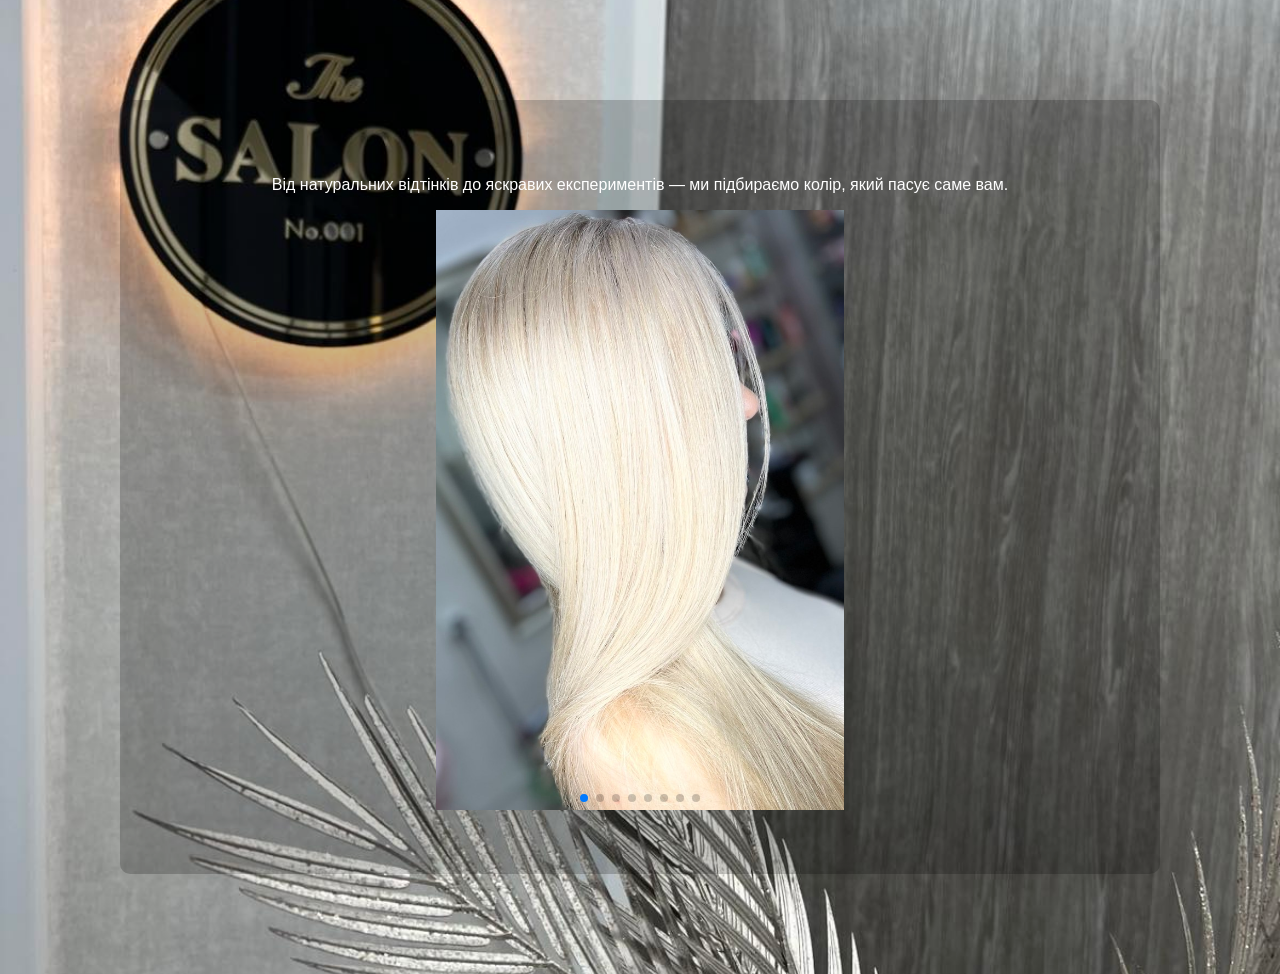
==== hair-color.html @ 26271898 "Initial commit: salon site" ====
<!DOCTYPE html>
<html lang="uk">

<head>
    <meta charset="UTF-8">
    <meta name="viewport" content="width=device-width, initial-scale=1.0">
    <title>Усі види фарбувань | SALON 001</title>
    <link rel="stylesheet" href="style.css">
    <link rel="stylesheet" href="https://cdn.jsdelivr.net/npm/swiper@10/swiper-bundle.min.css" />
</head>

<body>

   

    <!-- Блок фарбувань -->
<section class="hair-color-hero">
    <div class="hair-color-overlay">
        
        <p>
            Від натуральних відтінків до яскравих експериментів — ми підбираємо колір, який пасує саме вам.
        </p>

        <div class="swiper mySwiper">
            <div class="swiper-wrapper">
                <div class="swiper-slide"><img src="images/farb-blond.jpg" alt="Фарбування 1"></div>
                <div class="swiper-slide"><img src="images/farb1.jpg" alt="Фарбування 3"></div>
                <div class="swiper-slide"><img src="images/farb-chot.jpg" alt="Фарбування 4"></div>
                <div class="swiper-slide"><img src="images/farb-katerina.jpg" alt="Фарбування 5"></div>
                <div class="swiper-slide"><img src="images/farb-ruda.jpg" alt="Фарбування 6"></div>
                <div class="swiper-slide"><img src="images/farb2.jpg" alt="Фарбування 5"></div>
                <div class="swiper-slide"><img src="images/farb.jpg" alt="Фарбування 6"></div>
                <div class="swiper-slide"><img src="images/farb3.jpg" alt="Фарбування 6"></div>
            </div>
            <div class="swiper-pagination"></div>
        </div>
    </div>
</section>

    </main>

    <!-- Footer -->
    <footer>
        
    </footer>

    <!-- Swiper JS -->
    <script src="https://cdn.jsdelivr.net/npm/swiper@10/swiper-bundle.min.js"></script>

    <!-- Swiper Initialization -->
    <script>
        const swiper = new Swiper(".mySwiper", {
            loop: true,
            autoplay: {
                delay: 3000,
                disableOnInteraction: false,
            },
            slidesPerView: 1,
            spaceBetween: 20,
            pagination: {
                el: ".swiper-pagination",
                clickable: true,
            },
        });
    </script>

</body>

</html>
---- style.css ----
body {
    margin: 0;
    font-family: 'Segoe UI', sans-serif;
    background: linear-gradient(135deg, #fdfbfb 0%, #ebedee 100%);
    color: #333;
}

header.hero-header {
    background-image: url("images/farb-brunet.jpg");
    background-size: cover;
    background-position: center;
    background-repeat: no-repeat;
    height: 600px;
    position: relative;
    color: white;
    display: flex;
    flex-direction: column;
    justify-content: center;
    align-items: center;
    text-align: center;
    overflow: hidden;
}

header.hero-header::before {
    content: "";
    position: absolute;
    top: 0;
    left: 0;
    width: 100%;
    height: 100%;
    background-color: rgba(0, 0, 0, 0.4);
    z-index: 1;
}

.header-top {
    position: absolute;
    top: 0;
    left: 0;
    width: 100%;
    padding: 20px 20px;
    /* зменшено з 40px */
    display: flex;
    justify-content: space-between;
    align-items: center;
    z-index: 10;
    box-sizing: border-box;
}

.logo span {
    color: #e91e63;
    /* рожево-червоний акцент */
    font-family: 'Playfair Display', serif;
}

.nav-contact {
    display: flex;
    flex-direction: column;
    align-items: flex-end;
    gap: 5px;
    color: white;
    max-width: 40%;
    flex-wrap: wrap;
    word-break: break-word;
}

.nav-contact nav {
    display: flex;
    flex-wrap: wrap;
    gap: 15px;
}

.nav-contact nav a {
    color: white;
    text-decoration: none;
    font-weight: 500;
}

.nav-contact nav a {
    margin-left: 15px;
    text-decoration: none;
    color: white;
    font-weight: 500;
}

.contact-info {
    font-size: 14px;
}

.main-nav {
    display: flex;
    gap: 30px;
}

.main-nav a {
    color: white;
    text-decoration: none;
    font-weight: 600;
    font-size: 18px;
}

.main-nav a:hover {
    color: #ffd1dc;
}

.contact-bar {
    display: flex;
    gap: 10px;
    align-items: center;
    font-size: 16px;
    font-weight: 500;
    color: white;
    background-color: rgba(0, 0, 0, 0.4);
    padding: 8px 12px;
    border-radius: 8px;
    position: absolute;
    top: 20px;
    right: 30px;
    z-index: 10;
}

.tooltip {
    position: relative;
    cursor: pointer;
}

.tooltip::after {
    content: attr(title);
    position: absolute;
    top: -30px;
    left: 0;
    background-color: rgba(0, 0, 0, 0.8);
    color: #fff;
    padding: 5px 8px;
    border-radius: 4px;
    font-size: 12px;
    white-space: nowrap;
    opacity: 0;
    pointer-events: none;
    transition: opacity 0.3s ease;
}

.tooltip:hover::after {
    opacity: 1;
}

.separator {
    color: #ccc;
}

.hero-text {
    position: relative;
    z-index: 2;
    max-width: 90%;
    padding: 20px;
}

.static-text {
    display: block;
    margin-bottom: 10px;
    color: #fff;
    font-weight: 600;
    text-shadow: 1px 1px 3px rgba(0, 0, 0, 0.6);
}

#typing-text {
    font-weight: 600;
    color: #e91e63;
    white-space: nowrap;
    border-right: 2px solid #e91e63;
    animation: blink 0.7s infinite;
    font-size: 1.5em;
    text-align: center;
    overflow: visible;
    /* 👈 важливо! */
    width: fit-content;
    margin: 20px auto;
}

.no-cursor {
    border-right: none;
    animation: none;
}

@keyframes blink {

    0%,
    100% {
        border-color: transparent;
    }

    50% {
        border-color: #e91e63;
    }
}

.fade-in {
    opacity: 0;
    animation: fadeIn 1.5s ease-in forwards;
}

@keyframes fadeIn {
    from {
        opacity: 0;
    }

    to {
        opacity: 1;
    }
}

.section {
    padding: 40px 20px;
    max-width: 1000px;
    margin: auto;
}

.services {
    display: grid;
    grid-template-columns: repeat(auto-fit, minmax(250px, 1fr));
    gap: 20px;
}



.portfolio-section {
    background-image: url('images/strizka.jpg');
    /* заміни на свій шлях */
    background-size: cover;
    background-position: center;
    background-repeat: no-repeat;
    padding: 60px 20px;
    color: #fff;
    /* світлий текст на темному фоні */
    text-align: center;
    position: relative;
}

.portfolio-section h2 {
    font-size: 2rem;
    font-weight: bold;
    color: #b85c8e;
    /* рожевий акцент */
    margin-bottom: 1em;
    position: relative;
}

.portfolio-section h2::after {
    content: "";
    display: block;
    width: 60px;
    height: 3px;
    background-color: #b85c8e;
    margin: 10px auto 0;
    border-radius: 2px;
}

.service-card {
    display: inline-block;
    margin: 10px 20px;
    text-decoration: none;
    color: #333;
    font-size: 1.2rem;
    transition: color 0.3s ease;
}

.service-card:hover {
    color: #b85c8e;
}


.booking-form {
    background-color: white;
    padding: 20px;
    border-radius:
}

.hair-slider-section {
        padding: 40px 20px;
        background-color: #fff;
        text-align: center;
    }

    .hair-slider-section h2 {
        font-size: 2em;
        margin-bottom: 10px;
    }

    .slider-description {
        font-size: 1.1em;
        margin-bottom: 30px;
        color: #555;
        max-width: 700px;
        margin-left: auto;
        margin-right: auto;
    }

                .swiper {
                    box-shadow: 0 10px 30px rgba(0, 0, 0, 0.08);
                }
    
        .swiper-slide {
            display: flex;
            justify-content: center;
            /* Центрує фото по горизонталі */
            align-items: center;
            /* Центрує фото по вертикалі */
        }
    
        .swiper-slide img {
            max-width: 100%;
            max-height: 600px;
            object-fit: contain;
            /* Забезпечує повне відображення фото без обрізання */
            border-radius: 12px;
            box-shadow: 0 4px 20px rgba(0, 0, 0, 0.1);
            transition: transform 0.5s ease;
        }

                                  
        .hair-slider-section {
                                    padding: 60px 20px;
                                    background: url('images/logo.jpg') no-repeat center center;
                                    background-size: cover;
                                    text-align: center;
                                    color: #fff;
                                    position: relative;
                                    z-index: 1;
                                }
                
                                .hair-slider-section::before {
                                    content: "";
                                    position: absolute;
                                    top: 0;
                                    left: 0;
                                    width: 100%;
                                    height: 100%;
                                    background-color: rgba(0, 0, 0, 0.4);
                                    /* затемнення для читабельності */
                                    z-index: -1;
                                }
                
                                .hair-slider-section h2 {
                                    font-size: 2em;
                                    margin-bottom: 10px;
                                    position: relative;
                                    z-index: 2;
                                }
                
                                .slider-description {
                                    font-size: 1.1em;
                                    margin-bottom: 30px;
                                    color: #eee;
                                    max-width: 700px;
                                    margin-left: auto;
                                    margin-right: auto;
                                    position: relative;
                                    z-index: 2;
                                }

    .hair-color-hero {
    background-image: url("images/logo.jpg");
    background-size: cover;
    background-position: center;
    background-repeat: no-repeat;
    padding: 100px 20px;
    position: relative;
    color: #fff;
    text-align: center;
    border: none;
}

.hair-color-overlay {
    background-color: rgba(0, 0, 0, 0.2); /* зробимо менш темним */
    padding: 60px 20px;
    max-width: 1000px;
    margin: 0 auto;
    border-radius: 10px;
    box-shadow: none;
}

.swiper {
    border-radius: 10px;
    overflow: hidden;
    box-shadow: none;
}

.swiper-slide img {
    width: 100%;
    height: auto;
    border-radius: 10px;
    border: none;
    box-shadow: none;
}



.modal {
    display: none;
    position: fixed;
    z-index: 999;
    left: 0;
    top: 0;
    width: 100%;
    height: 100%;
    background-color: rgba(0, 0, 0, 0.6);
}

.modal-content {
    background-color: #fff;
    margin: 5% auto;
    padding: 30px;
    border-radius: 10px;
    width: 90%;
    max-width: 700px;
    color: #333;
    overflow-y: auto;
    max-height: 80vh;
}

.close {
    position: absolute;
    top: 20px;
    right: 30px;
    font-size: 28px;
    font-weight: bold;
    color: #e91e63;
    cursor: pointer;
}

.modal {
    display: none;
    position: fixed;
    z-index: 999;
    left: 0;
    top: 0;
    width: 100%;
    height: 100%;
    background-color: rgba(0, 0, 0, 0.7);
}

.modal-content {
    background-color: #fff;
    margin: 5% auto;
    padding: 30px;
    border-radius: 10px;
    width: 90%;
    max-width: 700px;
    color: #333;
    overflow-y: auto;
    max-height: 80vh;
}

.modal-content h2 {
    margin-top: 0;
    color: #e91e63;
    text-align: center;
}

.modal-content h3 {
    margin-top: 20px;
    color: #23a8ac;
}

.modal-content ul {
    list-style: none;
    padding-left: 0;
}

.modal-content li {
    margin-bottom: 5px;
}

.close {
    position: absolute;
    top: 20px;
    right: 30px;
    font-size: 28px;
    font-weight: bold;
    color: #e91e63;
    cursor: pointer;
}

.modal {
    display: none;
    /* ... */
}

.modal-content {
    /* ... */
}

.close {
    /* ... */
}


body {
    background-image: url("images/logo.jpg");
    /* заміни на свою назву файлу */
    background-size: cover;
    background-position: center;
    background-repeat: no-repeat;
    background-attachment: fixed;
    color: #fff;
    /* якщо фон темний — текст буде читабельним */
}
.treatment-slider {
    max-width: 900px;
    margin: 40px auto;
    padding: 20px;
}

.swiper-slide img {
    width: 100%;
    height: auto;
    border-radius: 10px;
}

.treatment-slider-wrapper {
    display: flex;
    flex-direction: row;
    /* горизонтально */
    justify-content: center;
    align-items: center;
    gap: 40px;
    max-width: 1200px;
    margin: 60px auto;
    padding: 20px;
}

.swiper {
    flex: 1 1 600px;
    max-width: 600px;
}

.slider-side-text {
    flex: 1 1 500px;
    max-width: 600px;
    display: flex;
    justify-content: center;
    align-items: center;
    padding: 40px 20px;
}

.text-inner {
    font-size: 16px;
    color: #fff;
    line-height: 1.8;
    text-align: left;
    max-width: 100%;
    word-break: normal;
    hyphens: none;
}


.footer-contact {
    position: relative;
    background-image: url("images/tc-ok.jpg");
    background-size: cover;
    background-position: center center;
    background-repeat: no-repeat;
    height: 220px;
    overflow: hidden;
}

/* Блок з адресою та соцмережами */
.footer-contact-box {
    position: absolute;
    bottom: 20px;
    right: 20px;
    background-color: rgba(0, 0, 0, 0.5);
    color: #ffd700;
    font-size: 13px;
    line-height: 1.2;
    padding: 8px 12px;
    border-radius: 6px;
    max-width: 260px;
    z-index: 2;
}

.footer-contact-box p {
    margin: 3px 0;
}

/* Стиль для посилань Instagram і TikTok */
.footer-contact-box a {
    color: #ffd700;
    text-decoration: none;
    font-weight: normal;
}

.footer-contact-box a:hover {
    text-decoration: underline;
}

/* Контакти головна */
.city-tooltip {
    position: relative;
    cursor: pointer;
    color: #fff;
    /* або інший акцентний */
}

.tooltip-text {
    visibility: hidden;
    opacity: 0;
    position: absolute;
    bottom: 120%;
    left: 50%;
    transform: translateX(-50%);
    background-color: rgba(0, 0, 0, 0.75);
    color: #ffd700;
    padding: 6px 10px;
    border-radius: 6px;
    white-space: nowrap;
    transition: opacity 0.3s ease;
    z-index: 10;
}

.city-tooltip:hover .tooltip-text {
    visibility: visible;
    opacity: 1;
}

/* 📱 Адаптація для мобільних пристроїв */
@media (max-width: 768px) {
    .modal-content {
        width: 95%;
        padding: 20px;
        font-size: 14px;
    }

    .close {
        top: 10px;
        right: 15px;
        font-size: 24px;
    }

    .treatment-slider-wrapper {
        flex-direction: column;
        gap: 20px;
        padding: 10px;
    }

    .slider-side-text {
        padding: 20px 10px;
        text-align: center;
    }

    .text-inner {
        font-size: 15px;
        text-align: center;
    }

    .footer-contact {
        height: auto;
        padding: 20px;
    }

    .footer-contact-box {
        position: static;
        margin: 0 auto;
        max-width: 90%;
        font-size: 12px;
        text-align: center;
    }

    .footer-contact-box p {
        margin: 5px 0;
    }

    .swiper-slide img {
        max-height: 300px;
        object-fit: cover;
    }
}


@media (max-width: 768px) {
    .hero-header {
        height: auto;
        padding: 40px 10px;
    }

    .hero-text {
        max-width: 100%;
        padding: 10px;
        font-size: 14px;
    }

    #typing-text {
        font-size: 1.2em;
        white-space: normal;
        word-break: break-word;
        text-align: center;
    }

    .header-top {
        flex-direction: column;
        align-items: center;
        padding: 10px;
        text-align: center;
    }

    .nav-contact {
        align-items: center;
        max-width: 100%;
    }

    .nav-contact nav {
        flex-direction: column;
        gap: 10px;
    }

    .modal-content {
        width: 95%;
        padding: 20px;
        font-size: 14px;
    }

    .treatment-slider-wrapper {
        flex-direction: column;
        gap: 20px;
        padding: 10px;
    }

    .slider-side-text {
        padding: 20px 10px;
        text-align: center;
    }

    .text-inner {
        font-size: 15px;
        text-align: center;
    }

    .footer-contact {
        height: auto;
        padding: 20px;
    }

    .footer-contact-box {
        position: static;
        margin: 0 auto;
        max-width: 90%;
        font-size: 12px;
        text-align: center;
    }

    .footer-contact-box p {
        margin: 5px 0;
    }

    .swiper-slide img {
        max-height: 300px;
        object-fit: cover;
    }
}
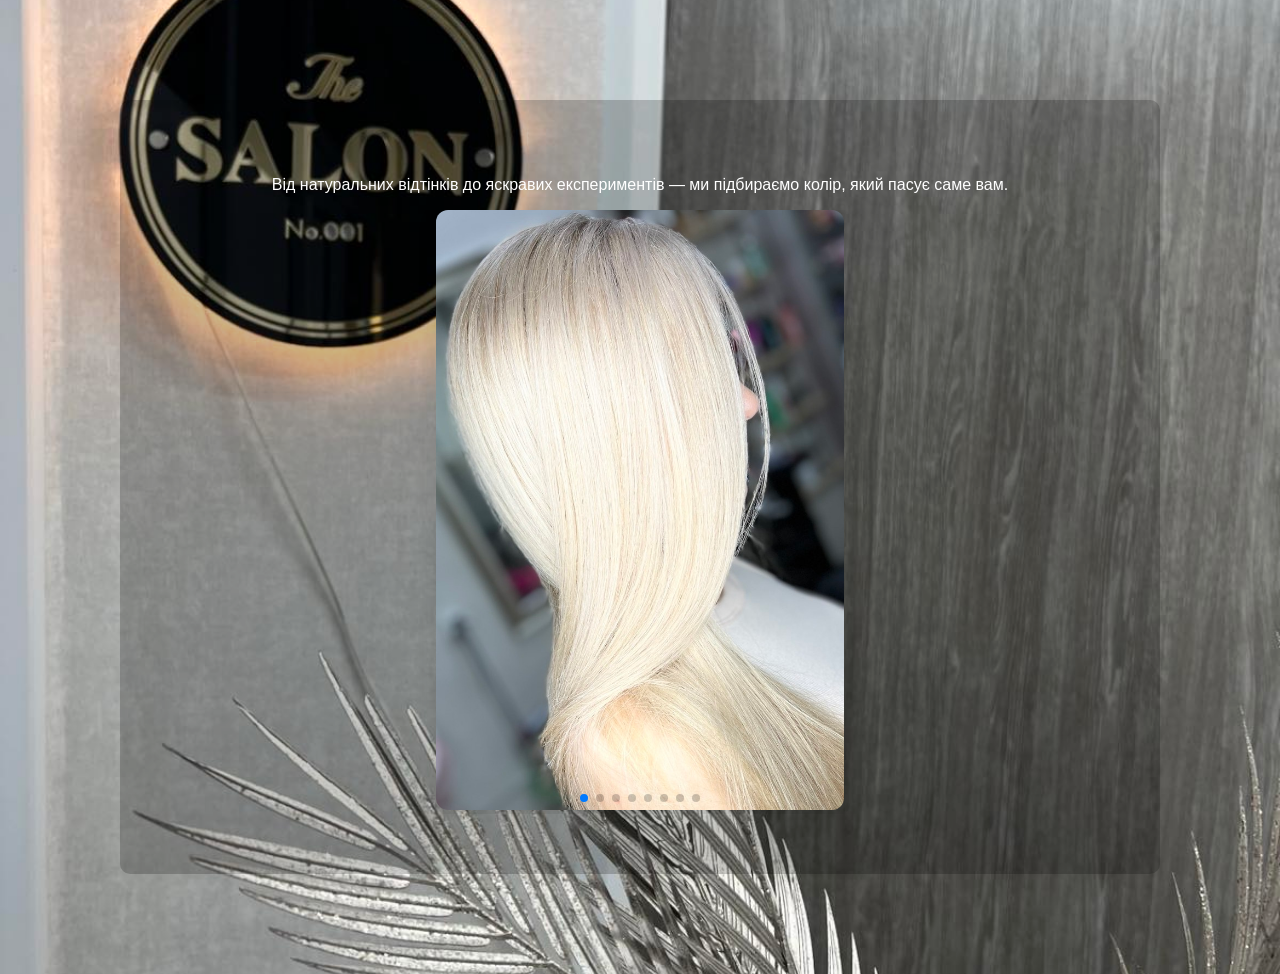
==== commit beca627d: "Оновлення сайту: адаптивність, новий дизайн" ====
--- a/hair-color.html
+++ b/hair-color.html
@@ -21,7 +21,7 @@
             Від натуральних відтінків до яскравих експериментів — ми підбираємо колір, який пасує саме вам.
         </p>
 
-        <div class="swiper mySwiper">
+        <div class="swiper color-slider">
             <div class="swiper-wrapper">
                 <div class="swiper-slide"><img src="images/farb-blond.jpg" alt="Фарбування 1"></div>
                 <div class="swiper-slide"><img src="images/farb1.jpg" alt="Фарбування 3"></div>
@@ -46,19 +46,14 @@
 
     <!-- Swiper JS -->
     <script src="https://cdn.jsdelivr.net/npm/swiper@10/swiper-bundle.min.js"></script>
-
-    <!-- Swiper Initialization -->
     <script>
-        const swiper = new Swiper(".mySwiper", {
+        const swiper = new Swiper('.color-slider', {
             loop: true,
             autoplay: {
                 delay: 3000,
-                disableOnInteraction: false,
             },
-            slidesPerView: 1,
-            spaceBetween: 20,
             pagination: {
-                el: ".swiper-pagination",
+                el: '.swiper-pagination',
                 clickable: true,
             },
         });
--- a/style.css
+++ b/style.css
@@ -384,13 +384,6 @@
     box-shadow: none;
 }
 
-.swiper-slide img {
-    width: 100%;
-    height: auto;
-    border-radius: 10px;
-    border: none;
-    box-shadow: none;
-}
 
 
 
@@ -504,54 +497,144 @@
     color: #fff;
     /* якщо фон темний — текст буде читабельним */
 }
-.treatment-slider {
+
+
+.booking-form {
     max-width: 900px;
     margin: 40px auto;
     padding: 20px;
 }
 
-.swiper-slide img {
-    width: 100%;
-    height: auto;
-    border-radius: 10px;
-}
-
+/* === 📦 Контейнер секції "Процедура" === */
 .treatment-slider-wrapper {
     display: flex;
     flex-direction: row;
-    /* горизонтально */
-    justify-content: center;
-    align-items: center;
+    justify-content: space-between;
+    /* фото зліва, текст справа */
+    align-items: flex-start;
     gap: 40px;
     max-width: 1200px;
     margin: 60px auto;
     padding: 20px;
 }
 
-.swiper {
-    flex: 1 1 600px;
-    max-width: 600px;
-}
-
+/* === 🎞️ Swiper-слайдер === */
+.treatment-slider {
+    flex: 1 1 700px;
+    max-width: 700px;
+    width: 100%;
+    height: auto;
+    padding-bottom: 40px;
+}
+
+.treatment-slider .swiper-wrapper {
+    align-items: center;
+}
+
+.treatment-slider .swiper-slide img {
+    width: 100%;
+    height: auto;
+    object-fit: contain;
+    display: block;
+    margin: 0 auto;
+    border-radius: 10px;
+}
+
+/* === 📝 Текстовий блок === */
 .slider-side-text {
-    flex: 1 1 500px;
-    max-width: 600px;
-    display: flex;
-    justify-content: center;
-    align-items: center;
-    padding: 40px 20px;
+    flex: 1 1 400px;
+    max-width: 400px;
+    padding: 20px;
+    color: #080808;
+    text-shadow: 0 1px 4px rgba(189, 38, 38, 0.6);
 }
 
 .text-inner {
-    font-size: 16px;
-    color: #fff;
-    line-height: 1.8;
-    text-align: left;
-    max-width: 100%;
-    word-break: normal;
-    hyphens: none;
-}
-
+    font-size: 22px;
+    line-height: 1.9;
+    font-weight: 700;
+    color: #ffd1dc;
+    /* чорний текст */
+    text-shadow: 0 1px 2px rgba(131, 9, 9, 0.4);
+    /* світла тінь для об'єму */
+}
+
+
+/* === 📱 Адаптація для планшетів === */
+@media (max-width: 1024px) {
+    .treatment-slider-wrapper {
+        flex-direction: column;
+        gap: 30px;
+        padding: 30px;
+    }
+
+    .treatment-slider,
+    .slider-side-text {
+        max-width: 100%;
+        flex: 1 1 100%;
+    }
+
+    .slider-side-text {
+        padding: 20px;
+    }
+
+    .text-inner {
+        font-size: 15px;
+    }
+}
+
+/* === 📱 Адаптація для мобілки === */
+@media (max-width: 767px) {
+    .treatment-slider-wrapper {
+        flex-direction: column;
+        padding: 0;
+        margin: 0;
+    }
+
+    .treatment-slider {
+        width: 100%;
+        height: 100vh;
+        /* Фото на весь екран */
+        position: relative;
+    }
+
+                .treatment-slider .swiper-slide img {
+                    width: 100%;
+                    height: auto;
+                    object-fit: contain;
+                }
+
+    .slider-side-text {
+        background-image: url("images/logo.jpg");
+            background-size: cover;
+            background-position: center;
+            background-repeat: no-repeat;
+            padding: 20px;
+            border-radius: 10px;
+            color: #fff;
+        }
+
+    .text-inner {
+        font-size: 14px;
+        line-height: 1.6;
+    }
+
+    .swiper-button-next,
+    .swiper-button-prev {
+        display: none;
+    }
+
+    .swiper-pagination {
+        bottom: 10px !important;
+    }
+}
+
+
+
+
+
+
+/* Блок з адресою та соцмережами */
 
 .footer-contact {
     position: relative;
@@ -622,137 +705,7 @@
     opacity: 1;
 }
 
-/* 📱 Адаптація для мобільних пристроїв */
-@media (max-width: 768px) {
-    .modal-content {
-        width: 95%;
-        padding: 20px;
-        font-size: 14px;
-    }
-
-    .close {
-        top: 10px;
-        right: 15px;
-        font-size: 24px;
-    }
-
-    .treatment-slider-wrapper {
-        flex-direction: column;
-        gap: 20px;
-        padding: 10px;
-    }
-
-    .slider-side-text {
-        padding: 20px 10px;
-        text-align: center;
-    }
-
-    .text-inner {
-        font-size: 15px;
-        text-align: center;
-    }
-
-    .footer-contact {
-        height: auto;
-        padding: 20px;
-    }
-
-    .footer-contact-box {
-        position: static;
-        margin: 0 auto;
-        max-width: 90%;
-        font-size: 12px;
-        text-align: center;
-    }
-
-    .footer-contact-box p {
-        margin: 5px 0;
-    }
-
-    .swiper-slide img {
-        max-height: 300px;
-        object-fit: cover;
-    }
-}
-
-
-@media (max-width: 768px) {
-    .hero-header {
-        height: auto;
-        padding: 40px 10px;
-    }
-
-    .hero-text {
-        max-width: 100%;
-        padding: 10px;
-        font-size: 14px;
-    }
-
-    #typing-text {
-        font-size: 1.2em;
-        white-space: normal;
-        word-break: break-word;
-        text-align: center;
-    }
-
-    .header-top {
-        flex-direction: column;
-        align-items: center;
-        padding: 10px;
-        text-align: center;
-    }
-
-    .nav-contact {
-        align-items: center;
-        max-width: 100%;
-    }
-
-    .nav-contact nav {
-        flex-direction: column;
-        gap: 10px;
-    }
-
-    .modal-content {
-        width: 95%;
-        padding: 20px;
-        font-size: 14px;
-    }
-
-    .treatment-slider-wrapper {
-        flex-direction: column;
-        gap: 20px;
-        padding: 10px;
-    }
-
-    .slider-side-text {
-        padding: 20px 10px;
-        text-align: center;
-    }
-
-    .text-inner {
-        font-size: 15px;
-        text-align: center;
-    }
-
-    .footer-contact {
-        height: auto;
-        padding: 20px;
-    }
-
-    .footer-contact-box {
-        position: static;
-        margin: 0 auto;
-        max-width: 90%;
-        font-size: 12px;
-        text-align: center;
-    }
-
-    .footer-contact-box p {
-        margin: 5px 0;
-    }
-
-    .swiper-slide img {
-        max-height: 300px;
-        object-fit: cover;
-    }
-}+
+
+
+
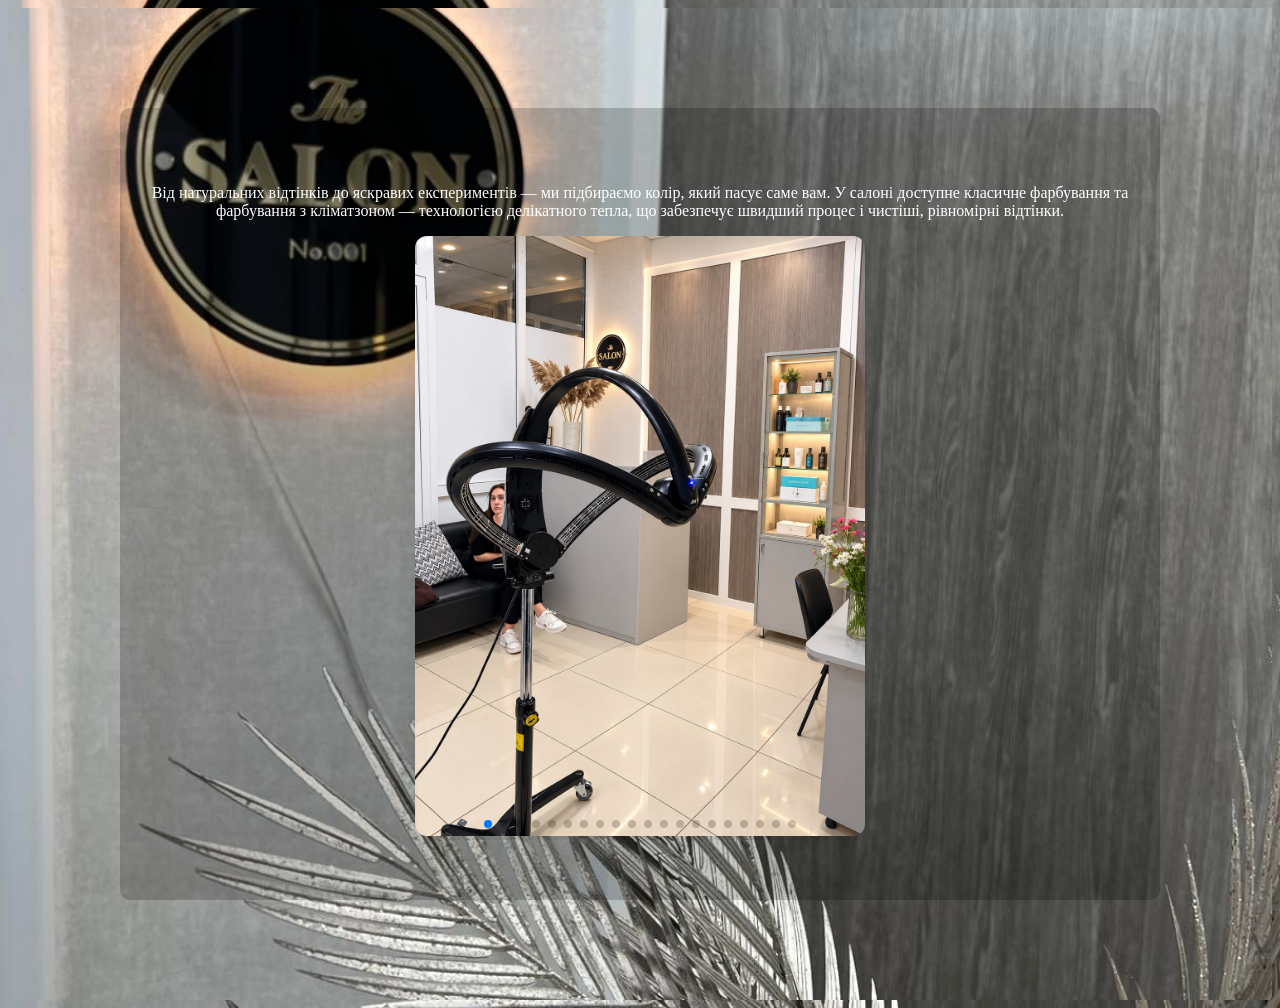
==== commit 0822ef0d: "update" ====
--- a/hair-color.html
+++ b/hair-color.html
@@ -18,11 +18,24 @@
     <div class="hair-color-overlay">
         
         <p>
-            Від натуральних відтінків до яскравих експериментів — ми підбираємо колір, який пасує саме вам.
+            Від натуральних відтінків до яскравих експериментів — ми підбираємо колір, який пасує саме вам. У салоні доступне класичне фарбування та фарбування з кліматзоном — технологією делікатного тепла, що забезпечує швидший
+            процес і чистіші, рівномірні відтінки.
         </p>
 
         <div class="swiper color-slider">
             <div class="swiper-wrapper">
+                <div class="swiper-slide"><img src="images/klimatzon.jpg" alt="Фарбування 5"></div>
+                <div class="swiper-slide"><img src="images/klimat-farb.jpg" alt="Фарбування 5"></div>
+                <div class="swiper-slide"><img src="images/farb5.jpg" alt="Фарбування 5"></div>
+                <div class="swiper-slide"><img src="images/farb6.jpg" alt="Фарбування 6"></div>
+                <div class="swiper-slide"><img src="images/farb7.jpg" alt="Фарбування 7"></div>
+                <div class="swiper-slide"><img src="images/farb8.jpg" alt="Фарбування 8"></div>
+                <div class="swiper-slide"><img src="images/farb9.jpg" alt="Фарбування 9"></div>
+                <div class="swiper-slide"><img src="images/farb10.jpg" alt="Фарбування 10"></div>
+                <div class="swiper-slide"><img src="images/farb11.jpg" alt="Фарбування 11"></div>
+                <div class="swiper-slide"><img src="images/farb12.jpg" alt="Фарбування 12"></div>
+                <div class="swiper-slide"><img src="images/farb13.jpg" alt="Фарбування 13"></div>
+                <div class="swiper-slide"><img src="images/farb14.jpg" alt="Фарбування 14"></div>
                 <div class="swiper-slide"><img src="images/farb-blond.jpg" alt="Фарбування 1"></div>
                 <div class="swiper-slide"><img src="images/farb1.jpg" alt="Фарбування 3"></div>
                 <div class="swiper-slide"><img src="images/farb-chot.jpg" alt="Фарбування 4"></div>
@@ -31,6 +44,7 @@
                 <div class="swiper-slide"><img src="images/farb2.jpg" alt="Фарбування 5"></div>
                 <div class="swiper-slide"><img src="images/farb.jpg" alt="Фарбування 6"></div>
                 <div class="swiper-slide"><img src="images/farb3.jpg" alt="Фарбування 6"></div>
+                
             </div>
             <div class="swiper-pagination"></div>
         </div>
--- a/style.css
+++ b/style.css
@@ -1,4 +1,4 @@
-body {
+ody {
     margin: 0;
     font-family: 'Segoe UI', sans-serif;
     background: linear-gradient(135deg, #fdfbfb 0%, #ebedee 100%);
@@ -6,7 +6,7 @@
 }
 
 header.hero-header {
-    background-image: url("images/farb-brunet.jpg");
+    background-image: url("images/str.jpg");
     background-size: cover;
     background-position: center;
     background-repeat: no-repeat;
@@ -223,7 +223,7 @@
 
 
 .portfolio-section {
-    background-image: url('images/strizka.jpg');
+    background-image: url('images/klimat-procedura.jpg');
     /* заміни на свій шлях */
     background-size: cover;
     background-position: center;
@@ -275,89 +275,89 @@
 }
 
 .hair-slider-section {
-        padding: 40px 20px;
-        background-color: #fff;
-        text-align: center;
-    }
-
-    .hair-slider-section h2 {
-        font-size: 2em;
-        margin-bottom: 10px;
-    }
-
-    .slider-description {
-        font-size: 1.1em;
-        margin-bottom: 30px;
-        color: #555;
-        max-width: 700px;
-        margin-left: auto;
-        margin-right: auto;
-    }
-
-                .swiper {
-                    box-shadow: 0 10px 30px rgba(0, 0, 0, 0.08);
-                }
-    
-        .swiper-slide {
-            display: flex;
-            justify-content: center;
-            /* Центрує фото по горизонталі */
-            align-items: center;
-            /* Центрує фото по вертикалі */
-        }
-    
-        .swiper-slide img {
-            max-width: 100%;
-            max-height: 600px;
-            object-fit: contain;
-            /* Забезпечує повне відображення фото без обрізання */
-            border-radius: 12px;
-            box-shadow: 0 4px 20px rgba(0, 0, 0, 0.1);
-            transition: transform 0.5s ease;
-        }
-
-                                  
-        .hair-slider-section {
-                                    padding: 60px 20px;
-                                    background: url('images/logo.jpg') no-repeat center center;
-                                    background-size: cover;
-                                    text-align: center;
-                                    color: #fff;
-                                    position: relative;
-                                    z-index: 1;
-                                }
-                
-                                .hair-slider-section::before {
-                                    content: "";
-                                    position: absolute;
-                                    top: 0;
-                                    left: 0;
-                                    width: 100%;
-                                    height: 100%;
-                                    background-color: rgba(0, 0, 0, 0.4);
-                                    /* затемнення для читабельності */
-                                    z-index: -1;
-                                }
-                
-                                .hair-slider-section h2 {
-                                    font-size: 2em;
-                                    margin-bottom: 10px;
-                                    position: relative;
-                                    z-index: 2;
-                                }
-                
-                                .slider-description {
-                                    font-size: 1.1em;
-                                    margin-bottom: 30px;
-                                    color: #eee;
-                                    max-width: 700px;
-                                    margin-left: auto;
-                                    margin-right: auto;
-                                    position: relative;
-                                    z-index: 2;
-                                }
-
-    .hair-color-hero {
+    padding: 40px 20px;
+    background-color: #fff;
+    text-align: center;
+}
+
+.hair-slider-section h2 {
+    font-size: 2em;
+    margin-bottom: 10px;
+}
+
+.slider-description {
+    font-size: 1.1em;
+    margin-bottom: 30px;
+    color: #555;
+    max-width: 700px;
+    margin-left: auto;
+    margin-right: auto;
+}
+
+.swiper {
+    box-shadow: 0 10px 30px rgba(0, 0, 0, 0.08);
+}
+
+.swiper-slide {
+    display: flex;
+    justify-content: center;
+    /* Центрує фото по горизонталі */
+    align-items: center;
+    /* Центрує фото по вертикалі */
+}
+
+.swiper-slide img {
+    max-width: 100%;
+    max-height: 600px;
+    object-fit: contain;
+    /* Забезпечує повне відображення фото без обрізання */
+    border-radius: 12px;
+    box-shadow: 0 4px 20px rgba(0, 0, 0, 0.1);
+    transition: transform 0.5s ease;
+}
+
+
+.hair-slider-section {
+    padding: 60px 20px;
+    background: url('images/logo.jpg') no-repeat center center;
+    background-size: cover;
+    text-align: center;
+    color: #fff;
+    position: relative;
+    z-index: 1;
+}
+
+.hair-slider-section::before {
+    content: "";
+    position: absolute;
+    top: 0;
+    left: 0;
+    width: 100%;
+    height: 100%;
+    background-color: rgba(0, 0, 0, 0.4);
+    /* затемнення для читабельності */
+    z-index: -1;
+}
+
+.hair-slider-section h2 {
+    font-size: 2em;
+    margin-bottom: 10px;
+    position: relative;
+    z-index: 2;
+}
+
+.slider-description {
+    font-size: 1.1em;
+    margin-bottom: 30px;
+    color: #eee;
+    max-width: 700px;
+    margin-left: auto;
+    margin-right: auto;
+    position: relative;
+    z-index: 2;
+}
+
+.hair-color-hero {
     background-image: url("images/logo.jpg");
     background-size: cover;
     background-position: center;
@@ -370,7 +370,8 @@
 }
 
 .hair-color-overlay {
-    background-color: rgba(0, 0, 0, 0.2); /* зробимо менш темним */
+    background-color: rgba(0, 0, 0, 0.2);
+    /* зробимо менш темним */
     padding: 60px 20px;
     max-width: 1000px;
     margin: 0 auto;
@@ -598,21 +599,21 @@
         position: relative;
     }
 
-                .treatment-slider .swiper-slide img {
-                    width: 100%;
-                    height: auto;
-                    object-fit: contain;
-                }
+    .treatment-slider .swiper-slide img {
+        width: 100%;
+        height: auto;
+        object-fit: contain;
+    }
 
     .slider-side-text {
         background-image: url("images/logo.jpg");
-            background-size: cover;
-            background-position: center;
-            background-repeat: no-repeat;
-            padding: 20px;
-            border-radius: 10px;
-            color: #fff;
-        }
+        background-size: cover;
+        background-position: center;
+        background-repeat: no-repeat;
+        padding: 20px;
+        border-radius: 10px;
+        color: #fff;
+    }
 
     .text-inner {
         font-size: 14px;
@@ -638,12 +639,13 @@
 
 .footer-contact {
     position: relative;
-    background-image: url("images/tc-ok.jpg");
+    background-image: url("images/logo.jpg");
     background-size: cover;
     background-position: center center;
     background-repeat: no-repeat;
     height: 220px;
     overflow: hidden;
+    
 }
 
 /* Блок з адресою та соцмережами */
@@ -705,7 +707,11 @@
     opacity: 1;
 }
 
-
-
-
-
+.background-wrapper {
+    background-image: url('images/str.jpg');
+    background-size: cover;
+    background-position: center;
+    background-repeat: no-repeat;
+}
+
+
